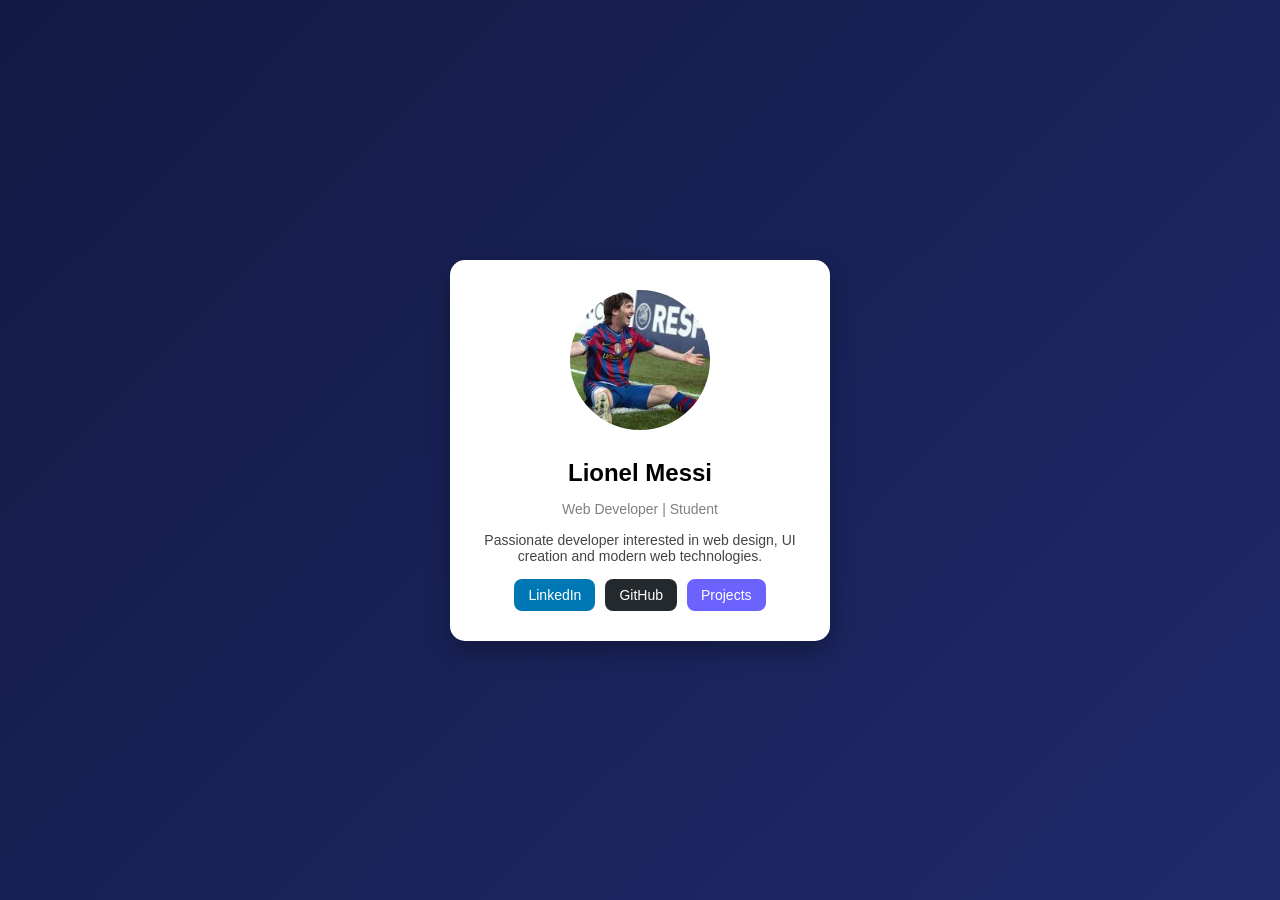
==== index.html @ f3b22665 "Add files via upload" ====
<!DOCTYPE html>
<html lang="en">
<head>
    <meta charset="UTF-8">
    <meta name="viewport" content="width=device-width, initial-scale=1.0">
    <title>Portfolio Card</title>
    <link rel="stylesheet" href="styles.css">
</head>

<body>

<div class="card">

    <img src="messi.png" alt="profile" class="profile">

    <h2>Lionel Messi</h2>
    <p class="role">Web Developer | Student</p>

    <p class="about">
        Passionate developer interested in web design,
        UI creation and modern web technologies.
    </p>

    <div class="buttons">
        <a href="#" class="btn linkedin">LinkedIn</a>
        <a href="#" class="btn github">GitHub</a>
        <a href="#" class="btn project">Projects</a>
    </div>
    
</div>

</body>
</html>
---- styles.css ----
body{
    margin:0;
    height:100vh;
    display:flex;
    justify-content:center;
    align-items:center;
    background: linear-gradient(135deg,#121a44,#1f2a6b);
    font-family: Arial, Helvetica, sans-serif;
}


.card{
    background:rgb(255, 255, 255);
    width:320px;
    padding:30px;
    border-radius:15px;
    text-align:center;
    box-shadow:0 10px 25px rgba(0,0,0,0.3);
    transition:0.3s;
}

.card:hover{
    transform:translateY(-8px);
}


.profile{
    width:140px;
    height:140px;
    border-radius:50%;
    object-fit:cover;
    margin-bottom:15px;
}


h2{
    margin:10px 0 5px;
}

.role{
    color:gray;
    font-size:14px;
}

.about{
    font-size:14px;
    margin:15px 0;
    color:#444;
}

.buttons{
    display:flex;
    justify-content:center;
    gap:10px;
    flex-wrap:wrap;
}

.btn{
    text-decoration:none;
    padding:8px 14px;
    border-radius:8px;
    color:white;
    font-size:14px;
    transition:0.3s;
}


.linkedin{
    background:#0077b5;
}

.github{
    background:#24292e;
}

.project{
    background:#6c63ff;
}

.btn:hover{
    transform:scale(1.1);
    opacity:0.9;
}
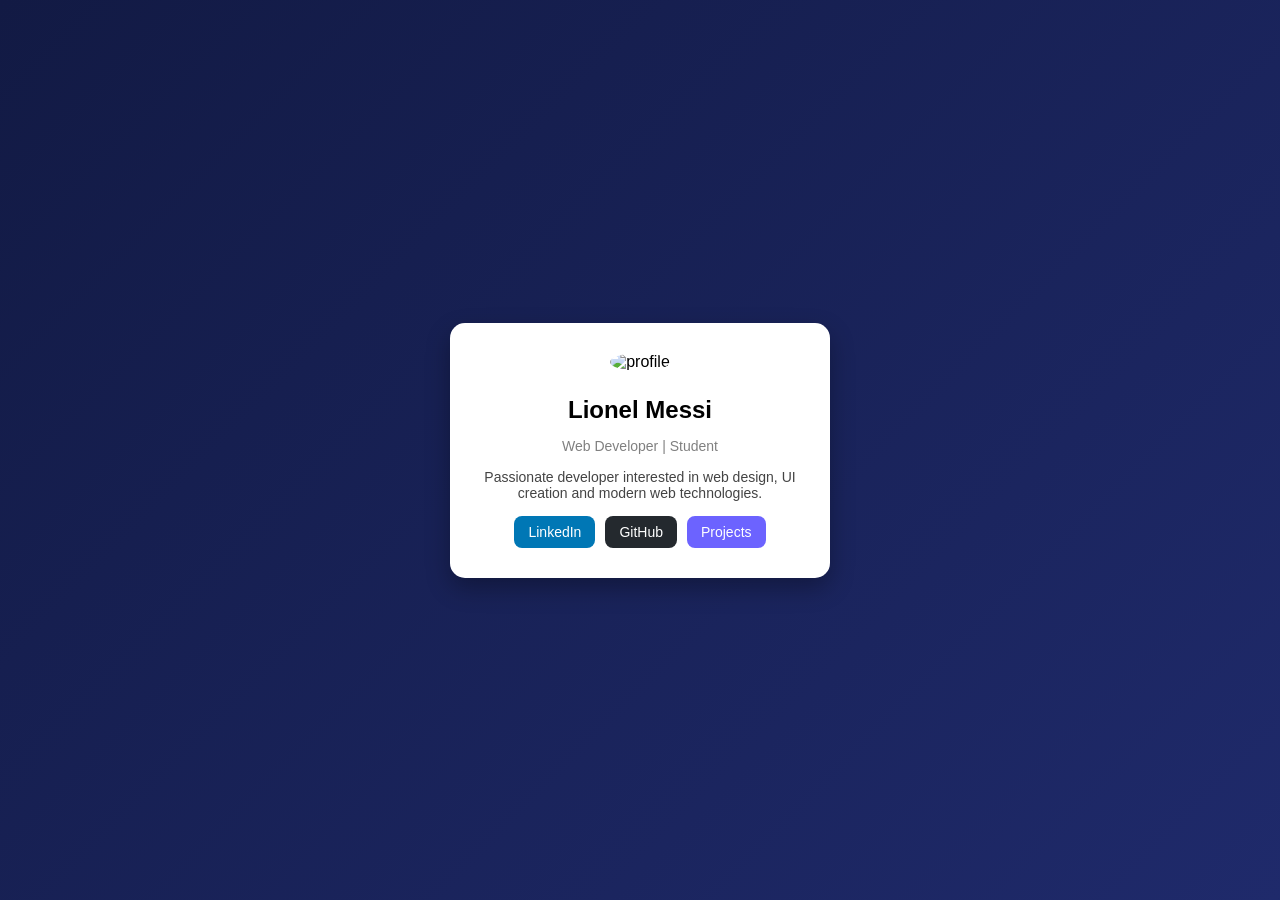
==== commit 56237d3b: "Update index.html" ====
--- a/index.html
+++ b/index.html
@@ -11,7 +11,7 @@
 
 <div class="card">
 
-    <img src="messi.png" alt="profile" class="profile">
+    <img src="SYEMANTHAK PV.png" alt="profile" class="profile">
 
     <h2>Lionel Messi</h2>
     <p class="role">Web Developer | Student</p>
@@ -24,10 +24,10 @@
     <div class="buttons">
         <a href="#" class="btn linkedin">LinkedIn</a>
         <a href="#" class="btn github">GitHub</a>
-        <a href="#" class="btn project">Projects</a>
+        <a href="project.html" class="btn project">Projects</a>
     </div>
     
 </div>
 
 </body>
-</html>+</html>
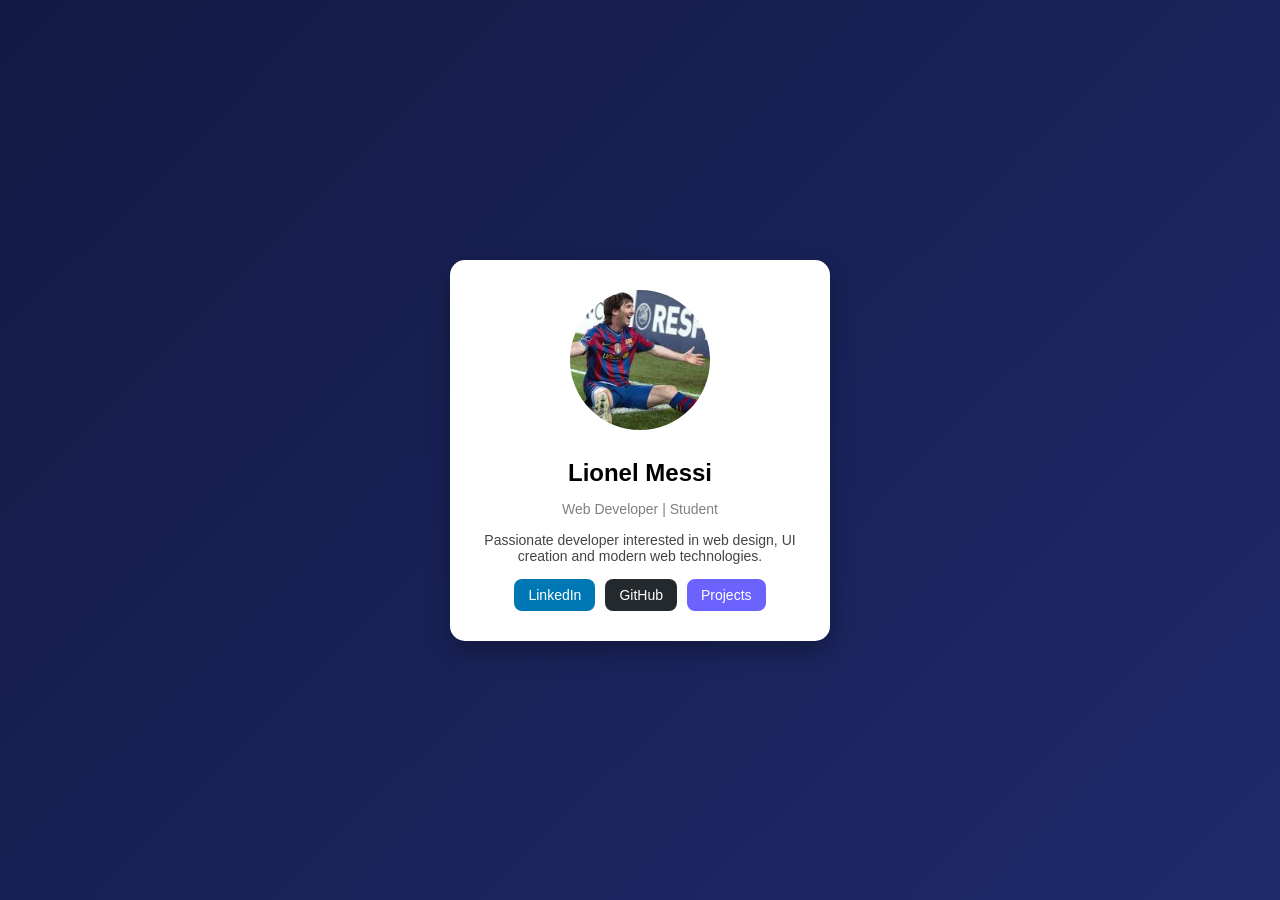
==== commit 9baf6448: "Update index.html" ====
--- a/index.html
+++ b/index.html
@@ -11,8 +11,8 @@
 
 <div class="card">
 
-    <img src="SYEMANTHAK PV.png" alt="profile" class="profile">
-
+    <img src="messi.png" alt="profile" class="profile">
+     
     <h2>Lionel Messi</h2>
     <p class="role">Web Developer | Student</p>
 
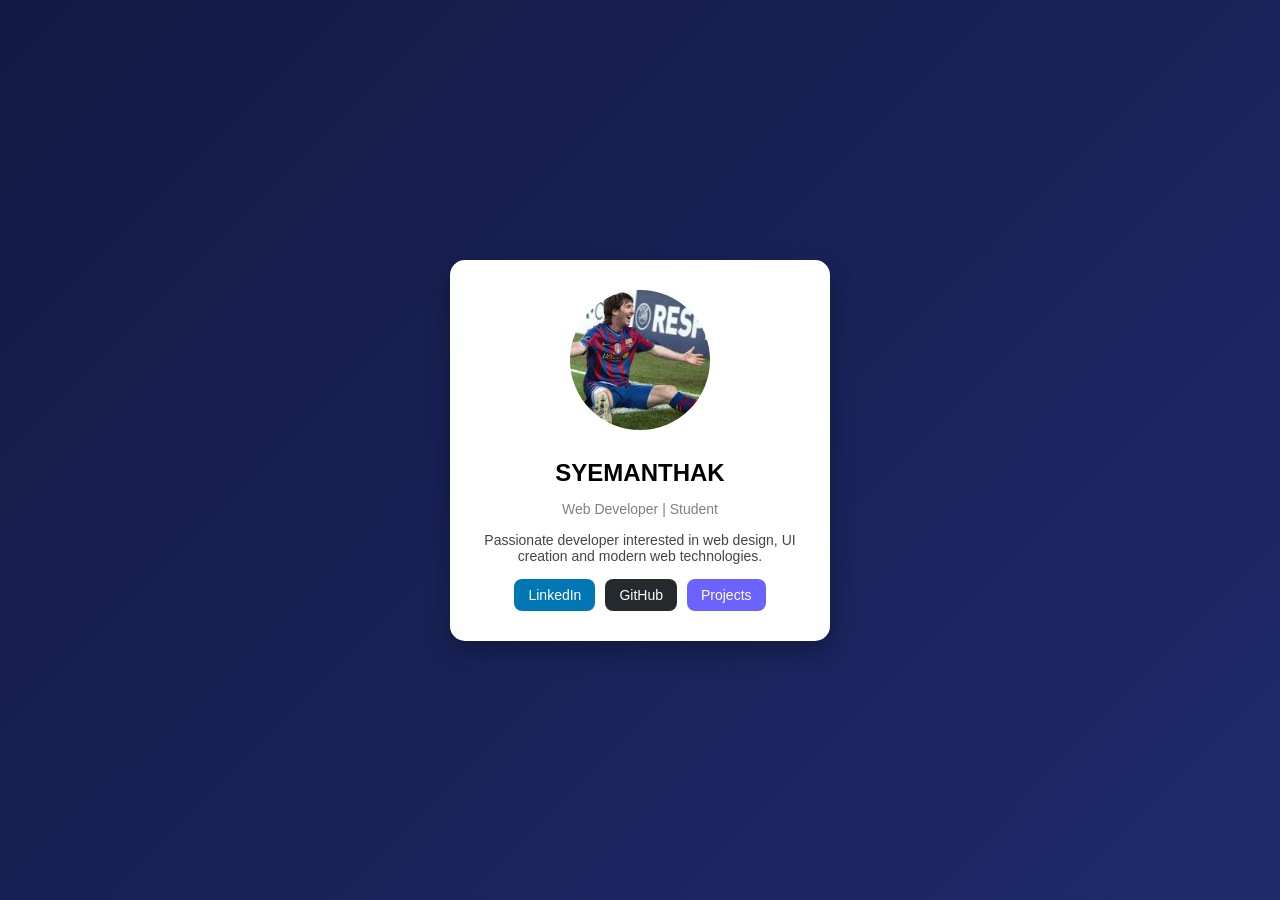
==== commit 67411a29: "Update index.html" ====
--- a/index.html
+++ b/index.html
@@ -13,7 +13,7 @@
 
     <img src="messi.png" alt="profile" class="profile">
      
-    <h2>Lionel Messi</h2>
+    <h2>SYEMANTHAK</h2>
     <p class="role">Web Developer | Student</p>
 
     <p class="about">
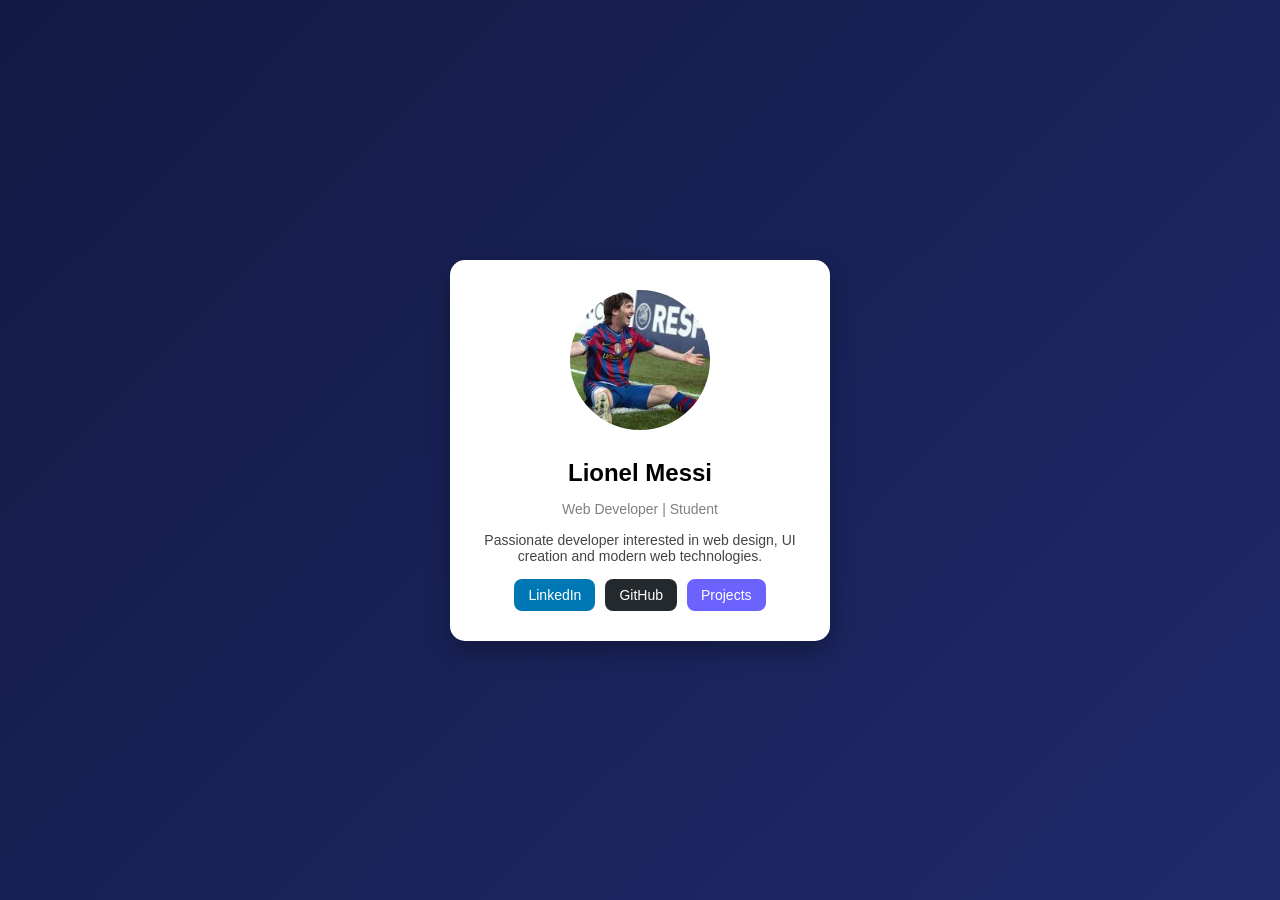
==== commit 0d1edd74: "Update index.html" ====
--- a/index.html
+++ b/index.html
@@ -13,7 +13,7 @@
 
     <img src="messi.png" alt="profile" class="profile">
      
-    <h2>SYEMANTHAK</h2>
+    <h2>Lionel Messi</h2>
     <p class="role">Web Developer | Student</p>
 
     <p class="about">
